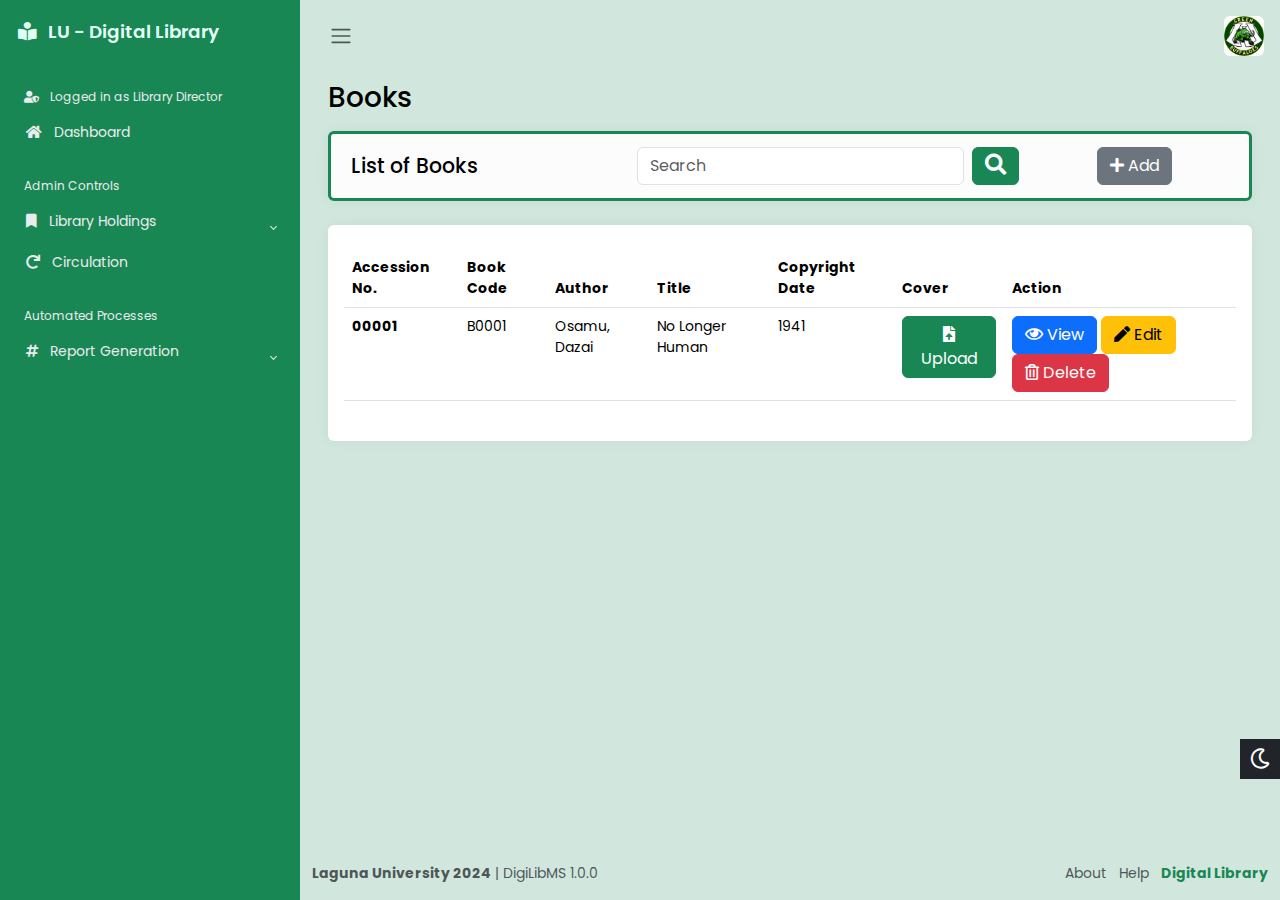
==== books.html @ 1626d51a "book page added" ====
<!DOCTYPE html>
<html lang="en" data-bs-theme="light">

<head>
    <meta charset="UTF-8">
    <meta http-equiv="X-UA-Compatible" content="IE=edge">
    <meta name="viewport" content="width=device-width, initial-scale=1.0, ">
    <link rel="icon" href="assets/img/buffalo.ico" type="image/x-icon">
    <title>Dashboard Test</title>

    <link href="https://cdn.jsdelivr.net/npm/bootstrap@5.3.3/dist/css/bootstrap.min.css" rel="stylesheet"
        integrity="sha384-QWTKZyjpPEjISv5WaRU9OFeRpok6YctnYmDr5pNlyT2bRjXh0JMhjY6hW+ALEwIH" crossorigin="anonymous">

    <!-- Fonts and icons -->
    <script src="assets/js/webfont/webfont.min.js"></script>

    <link rel="stylesheet" href="style.css">
</head>

<body>
    <div class="wrapper">

        <aside id="sidebar">
            <!-- Content for Sidebar -->
            <div class="h-100">
                <div class="sidebar-logo">
                    <a href="#"><i class="fas fa-book-reader pe-2"></i>
                        LU - Digital Library</a>
                </div>
                <ul class="sidebar-nav">
                    <li class="sidebar-header">
                        <i class="fas fa-user-shield pe-2"></i>
                        Logged in as Library Director
                    </li>
                    <li class="sidebar-item">
                        <a href="index.html" class="sidebar-link">
                            <i class="fas fa-home pe-2"></i>
                            Dashboard
                        </a>
                    </li>
                    <li class="sidebar-header">
                        Admin Controls
                    </li>
                    <li class="sidebar-item">
                        <a href="#" class="sidebar-link collapsed" data-bs-target="#libholds" data-bs-toggle="collapse"
                            aria-expanded="false">
                            <i class="fas fa-bookmark pe-2"></i>
                            Library Holdings
                        </a>
                        <ul id="libholds" class="sidebar-dropdown list-unstyled collapse" data-bs-parent="#sidebar">
                            <li class="sidebar-item">
                                <a href="#" class="sidebar-link" data-bs-target="#pubmat" data-bs-toggle="collapse"
                                    aria-expanded="false">
                                    <i class="fas fa-user-check ps-3 pe-2"></i>
                                    Published Materials
                                </a>
                                <ul id="pubmat" class="sidebar-dropdown list-unstyled collapse">
                                    <li class="sidebar-item">
                                        <a href="#" class="sidebar-link">&emsp;eBooks</a>
                                    </li>
                                    <li class="sidebar-item">
                                        <a href="#" class="sidebar-link">&emsp;Books</a>
                                    </li>
                                    <li class="sidebar-item">
                                        <a href="#" class="sidebar-link">&emsp;Clippings</a>
                                    </li>
                                    <li class="sidebar-item">
                                        <a href="#" class="sidebar-link">&emsp;eJournals and eMagazines</a>
                                    </li>
                                    <li class="sidebar-item">
                                        <a href="#" class="sidebar-link">&emsp;Fiction</a>
                                    </li>
                                    <li class="sidebar-item">
                                        <a href="#" class="sidebar-link">&emsp;Clippings</a>
                                    </li>
                                </ul>
                            </li>
                            <li class="sidebar-item">
                                <a href="#" class="sidebar-link" data-bs-target="#notpubmat" data-bs-toggle="collapse"
                                    aria-expanded="false">
                                    <i class="fas fa-user-alt-slash ps-3 pe-2"></i>
                                    Unpublished Materials
                                </a>
                                <ul id="notpubmat" class="sidebar-dropdown list-unstyled collapse">
                                    <li class="sidebar-item">
                                        <a href="#" class="sidebar-link">&emsp;Workbooks</a>
                                    </li>
                                    <li class="sidebar-item">
                                        <a href="#" class="sidebar-link">&emsp;SHS Workbooks</a>
                                    </li>
                                    <li class="sidebar-item">
                                        <a href="#" class="sidebar-link">&emsp;Thesis</a>
                                    </li>
                                    <li class="sidebar-item">
                                        <a href="#" class="sidebar-link">&emsp;Capstone</a>
                                    </li>
                                    <li class="sidebar-item">
                                        <a href="#" class="sidebar-link">&emsp;Feasibility Studies</a>
                                    </li>
                                    <li class="sidebar-item">
                                        <a href="#" class="sidebar-link">&emsp;Manuscript</a>
                                    </li>
                                    <li class="sidebar-item">
                                        <a href="#" class="sidebar-link">&emsp;Narrative Reports</a>
                                    </li>
                                </ul>
                            </li>
                        </ul>
                    </li>
                    <li class="sidebar-item">
                        <a href="#" class="sidebar-link">
                            <i class="fas fa-redo pe-2"></i>
                            Circulation
                        </a>
                    </li>
                    <li class="sidebar-header">
                        Automated Processes
                    </li>
                    <li class="sidebar-item">
                        <a href="#" class="sidebar-link collapsed" data-bs-target="#automation"
                            data-bs-toggle="collapse" aria-expanded="false">
                            <i class="fas fa-hashtag pe-2"></i>
                            Report Generation
                        </a>
                        <ul id="automation" class="sidebar-dropdown list-unstyled collapse" data-bs-parent="#sidebar">
                            <li class="sidebar-item">
                                <a href="#" class="sidebar-link">Inventory</a>
                            </li>
                            <li class="sidebar-item">
                                <a href="#" class="sidebar-link" data-bs-target="#logb" data-bs-toggle="collapse"
                                    aria-expanded="false">
                                    Logbook Records
                                </a>
                                <ul id="logb" class="sidebar-dropdown list-unstyled collapse">
                                    <li class="sidebar-item">
                                        <a href="#" class="sidebar-link">&ensp;Student and Personnel</a>
                                    </li>
                                    <li class="sidebar-item">
                                        <a href="#" class="sidebar-link">&ensp;Visitors</a>
                                    </li>
                                </ul>
                            </li>
                        </ul>
                    </li>
                </ul>
            </div>

        </aside>

        <!-- MAIN -->
        <div class="main">
            <nav class="navbar navbar-expand px-3 border-bottom">
                <button class="btn" id="sidebar-toggle" type="button">
                    <span class="navbar-toggler-icon"></span>

                </button>
                <div class="navbar-collapse navbar">
                    <ul class="navbar-nav">
                        <li class="nav-item dropdown">
                            <a href="#" data-bs-toggle="dropdown" class="nav-icon pe-md-0">
                                <img src="image/pfp.jpg" class="avatar img-fluid rounded" alt="">
                            </a>
                            <div class="dropdown-menu dropdown-menu-end">
                                <a href="#" class="dropdown-item">My Profile</a>
                                <a href="#" class="dropdown-item">Settings</a>
                                <a href="login1.html" class="dropdown-item">Logout</a>
                            </div>
                        </li>
                    </ul>
                </div>
            </nav>

            <main class="content px-3 py-2">
                <div class="container-fluid">
                    <div class="mb-3">
                        <h3>Books</h3>
                    </div>
                    <div class="row">
                        <div class="col-12 col-md-0 d-flex">
                            <div class="card border-success flex-fill border-3 illustration">
                                <div class="card-body text-light p-0 d-flex flex-fill">
                                    <div class="row g-0 w-100">
                                        <div class="col-4">
                                            <div class="p-3 m-1">
                                                <h4>List of Books</h4>
                                            </div>
                                        </div>
                                        <div class="col-5 align-self-center text-end">
                                            <form class="d-flex">
                                                <input class="form-control me-2" type="search" placeholder="Search">
                                                <button class="btn btn-success" type="send">
                                                    <i class="fas fa-search fa-lg"></i>
                                                </button>
                                            </form>
                                        </div>
                                        <div class="col-3 align-self-center text-center">
                                            <button type="button" class="btn btn-secondary" data-bs-toggle="modal" data-bs-target="#myModal">
                                                <span class="btn-label">
                                                    <i class="fa fa-plus">
                                                    </i>
                                                </span>
                                                Add
                                            </button>

                                        </div>
                                    </div>
                                </div>
                            </div>
                        </div>

                        <div class="modal fade" id="myModal">
                            <div class="modal-dialog modal-dialog-centered">
                              <div class="modal-content">
                          
                                <div class="modal-header">
                                  <h4 class="modal-title">Add</h4>
                                  <button type="button" class="btn-close" data-bs-dismiss="modal"></button>
                                </div>
                          
                                <!-- modal body -->
                                <div class="modal-body">
                                    <div class="container overflow-hidden">
                                        <div class="row gy-2">

                                    <div class="col-12">
                                        <label for="category" class="form-label">Category</label>
                                        <select class="form-select">
                                            <option selected>Select a category...</option>
                                            <option value="1">Literature</option>
                                            <option value="2">Mathematics</option>
                                            <option value="3">History</option>
                                          </select>
                                    
                                
                                
                                
                                        <div class="col-12">
                                            <label for="copyrightdate" class="form-label">Copyright Date</label>
                                            <input type="text" class="form-control" id="copyrightdate" placeholder="e.g. 1978">
                                        </div>
                            
                                        <div class="col-12">
                                            <label for="booktitle" class="form-label">Book Title</label>
                                            <input type="text" class="form-control" id="booktitle" placeholder="e.g. No Longer Human">
                                        </div>
                            
                                        <div class="col-12">
                                            <label for="bookcode" class="form-label">Book Code</label>
                                            <input type="text" class="form-control" id="bookcode" placeholder="e.g. EB0001">
                                        </div>
                            
                                        <div class="col-12">
                                            <label for="author" class="form-label">Author</label>
                                            <input type="text" class="form-control" id="author" placeholder="e.g. Osamu, Dazai">
                                        </div>
                            
                                        <div class="col-12">
                                            <label for="ppublication" class="form-label">Place of Publication</label>
                                            <input type="text" class="form-control" id="ppublication" placeholder="e.g. Norfolk, Connecticut">
                                        </div>
                            
                                        <div class="col-12">
                                            <label for="publisher" class="form-label">Publisher</label>
                                            <input type="text" class="form-control" id="publisher" placeholder="e.g. New Directions">
                                        </div>
                            
                                        <div class="col-12">
                                            <label for="description" class="form-label">Description</label>
                                            <input type="text" class="form-control" id="description" placeholder="Tell something about it...">
                                        </div>
                            
                                        <div class="col-12">
                                            <label for="isbnumber" class="form-label">ISBN</label>
                                            <input type="text" class="form-control" id="isbnumber" placeholder="e.g. 9780811204811">
                                        </div>
                            
                                        <label for="col-12" class="label">Link</label>
                                        <div class="input-group mb-3">
                                            <span class="input-group-text"><i class="fas fa-paperclip"></i></span>
                                            <input type="text" class="form-control" id="url" placeholder="e.g. https://example.com">
                                        </div>
                                  
                                        
                                    </div>
                                </div>
                            </div>
                        </div>
                        <div class="modal-footer">
                            <button type="submit" class="btn btn-success" data-bs-dismiss="modal">Submit</button>
                          </div>
                                
                          
                              </div>
                            </div>
                          </div> 
                    

                                                  
                        <div class="col-12 col-md-0 d-flex">
                            <div class="card flex-fill border-0">
                                <div class="card-body py-4">
                                    <div class="d-flex align-content-center flex-wrap">
                                        <div class="row g-0 w-100">
                                            <div class="table-responsive-lg">
                                                <table class="table table-hover rounded-3">
                                                    <thead>
                                                    <tr>
                                                        <th scope="col">Accession No.</th>
                                                        <th scope="col">Book Code</th>
                                                        <th scope="col">Author</th>
                                                        <th scope="col">Title</th>
                                                        <th scope="col">Copyright Date</th>
                                                        <th scope="col">Cover</th>
                                                        <th scope="col">Action</th>
                                                    </tr>
                                                    </thead>
                                                    <tbody>
                                                    <tr>
                                                        <th scope="row">00001</td>
                                                        <td>B0001</td>
                                                        <td>Osamu, Dazai</td>
                                                        <td>No Longer Human</td>
                                                        <td>1941</td>
                                                        <td> <button class="btn btn-success">
                                                            <span class="btn-label">
                                                                <i class="fas fa-file-upload"></i>
                                                            </span>
                                                            Upload
                                                        </button>
                                                    </td>
                                                        <td>
                                                            <button class="btn btn-primary" data-bs-toggle="modal" data-bs-target="#myModal4">
                                                                <span class="btn-label">
                                                                    <i class="far fa-eye"></i>
                                                                </span>
                                                                View
                                                            </button>
                                                            <button class="btn btn-warning" data-bs-toggle="modal" data-bs-target="#myModal3">
                                                                <span class="btn-label">
                                                                    <i class="fas fa-pen"></i>
                                                                </span>
                                                                Edit
                                                            </button>
                                                            <button class="btn btn-danger" data-bs-toggle="modal" data-bs-target="#myModal2">
                                                                <span class="btn-label">
                                                                    <i class="far fa-trash-alt"></i>
                                                                </span>
                                                                Delete
                                                            </button>  
                                                        </td>
                                                    </tr>
                                                    </tbody>
                                                </table>
                                        </div>
                                    </div>
                                </div>
                            </div>
                        </div>
                    </div>
                </div>
                   
            </main>

            <a href="#" class="theme-toggle">
                <i class="far fa-sun"></i>
                <i class="far fa-moon"></i>
            </a>
            <footer class="footer">
                <div class="container-fluid">
                    <div class="row text-muted">
                        <div class="col-6 text-start">
                            <p class="mb-2">
                                <a href="https://lu.edu.ph" class="text-muted">
                                    <strong>Laguna University 2024</strong>
                                </a>
                                | DigiLibMS 1.0.0
                            </p>
                        </div>
                        <div class="col-6 text-end">
                            <ul class="list-inline">
                                <li class="list-inline-item">
                                    <a href="#" class="text-muted">About</a>
                                </li>
                                <li class="list-inline-item">
                                    <a href="#" class="text-muted">Help</a>
                                </li>
                                <li class="list-inline-item">
                                    <a href="https://elibrary.lu.edu.ph" class="text-success"><strong>Digital Library</strong></a>
                                </li>
                            </ul>
                        </div>
                    </div>
                </div>
            </footer>

        </div>
    </div>





    <script src="https://cdn.jsdelivr.net/npm/bootstrap@5.3.3/dist/js/bootstrap.bundle.min.js"
        integrity="sha384-YvpcrYf0tY3lHB60NNkmXc5s9fDVZLESaAA55NDzOxhy9GkcIdslK1eN7N6jIeHz"
        crossorigin="anonymous"></script>

    <script src="script.js"></script>
</body>

</html>
---- style.css ----
@import url('https://fonts.googleapis.com/css2?family=Poppins&display=swap');

*,
::after,
::before {
    box-sizing: border-box;
}

body {
    font-family: 'Poppins', 'sans-serif';
    font-size: 0.875rem;
    opacity: 1;
    overflow-y: scroll;
    margin: 0;
}

/* Layout for Admin Dashboard Skeleton */

a {
    cursor: pointer;
    text-decoration: none;
    font-family: 'Poppins', 'sans-serif';
}

li {
    list-style: none;
}

h3 {
    font-family: 'Poppins', 'sans-serif';
    font-size: 1.750rem;
    color: var(--bs-emphasis-color);
}

h4 {
    font-family: 'Poppins', 'sans-serif';
    font-size: 1.275rem;
    margin-bottom: 0px;
    color: var(--bs-emphasis-color);
}

.wrapper {
    align-items: stretch;
    display: flex;
    width: 100%;
}

#sidebar {
    max-width: 300px;
    min-width: 300px;
    background: var(--bs-success);
    transition: all 0.35s ease-in-out;
}

.main {
    display: flex;
    flex-direction: column;
    min-height: 100vh;
    min-width: 0;
    overflow: hidden;
    transition: all 0.35s ease-in-out;
    width: 100%;
    background: var(--bs-success-bg-subtle);
}

/* Sidebar Elements Style */

.sidebar-logo {
    padding: 1.15rem;
}

.sidebar-logo a {
    color: rgb(226, 255, 245);
    font-size: 1.15rem;
    font-weight: 600;
}

.sidebar-nav {
    flex-grow: 1;
    list-style: none;
    margin-bottom: 0;
    padding-left: 0;
    margin-left: 0;
}

.sidebar-header {
    color: #e9ecef;
    font-size: 0.75rem;
    padding: 1.5rem 1.5rem .375rem;
}

a.sidebar-link {
    padding: .625rem 1.625rem;
    color: #e9ecef;
    position: relative;
    display: block;
    font-size: 0.875rem;
}

.sidebar-link[data-bs-toggle="collapse"]::after {
    border: solid;
    border-width: 0 0.075rem 0.075rem 0;
    content: "";
    display: inline-block;
    padding: 2px;
    position: absolute;
    right: 1.5rem;
    top: 1.4rem;
    transform: rotate(-135deg);
    transition: all .2s ease-out;
}

.sidebar-link[data-bs-toggle="collapse"].collapsed::after {
    transform: rotate(45deg);
    transition: all .2s ease-out;
}

.avatar {
    height: 40px;
    width: 40px;
}

.navbar-expand .navbar-nav {
    margin-left: auto;
}

.content {
    flex: 1;
    max-width: 100vw;
    width: 100vw;
}

@media (min-width: 768px) {
    .content {
        max-width: auto;
        width: auto;
    }
}

.card {
    box-shadow: 0 0 .875rem 0 rgba(34, 46, 60, .05);
    margin-bottom: 24px;
}

.illustration {
    background-color: var(--bs-light-bg-subtle);
    color: var(--bs-emphasis-color);
}

.illustration-img {
    max-width: 150px;
    width: 100%;
}

/* Sidebar Toggle */

#sidebar.collapsed {
    margin-left: -300px;
}

/* Footer and Nav */

@media (max-width: 768.98px) {

    .navbar,
    footer {
        width: 100vw;
    }
}

/* Theme Toggle */

.theme-toggle{
    position: fixed;
    top: 85%;
    transform: translateY(-65%);
    text-align: center;
    z-index: 10;
    right: 0;
    left: auto;
    border: none;
    background-color: var(--bs-body-color);
}

html[data-bs-theme="dark"] .theme-toggle .fa-sun,
html[data-bs-theme="light"] .theme-toggle .fa-moon{
    cursor: pointer;
    padding: 10px;
    display: block;
    font-size: 1.25rem;
    color: #fff;
}

html[data-bs-theme="dark"] .theme-toggle .fa-moon{
    display: none;
}

html[data-bs-theme="light"] .theme-toggle .fa-sun{
    display: none;
}

/* Login */

.box-area{
    width: 930px;
}

.right-box{
    padding: 40px 30px 40px 40px;
}

::placeholder{
    font-size: 16px;
}

@media only screen and (max-width: 768px) {
    
    .box-area{
        margin: 0 10px;

    }
    .left-box{
        height: 100px;
        overflow: hidden;

    }
    .right-box{
        padding: 20px;
    }
}
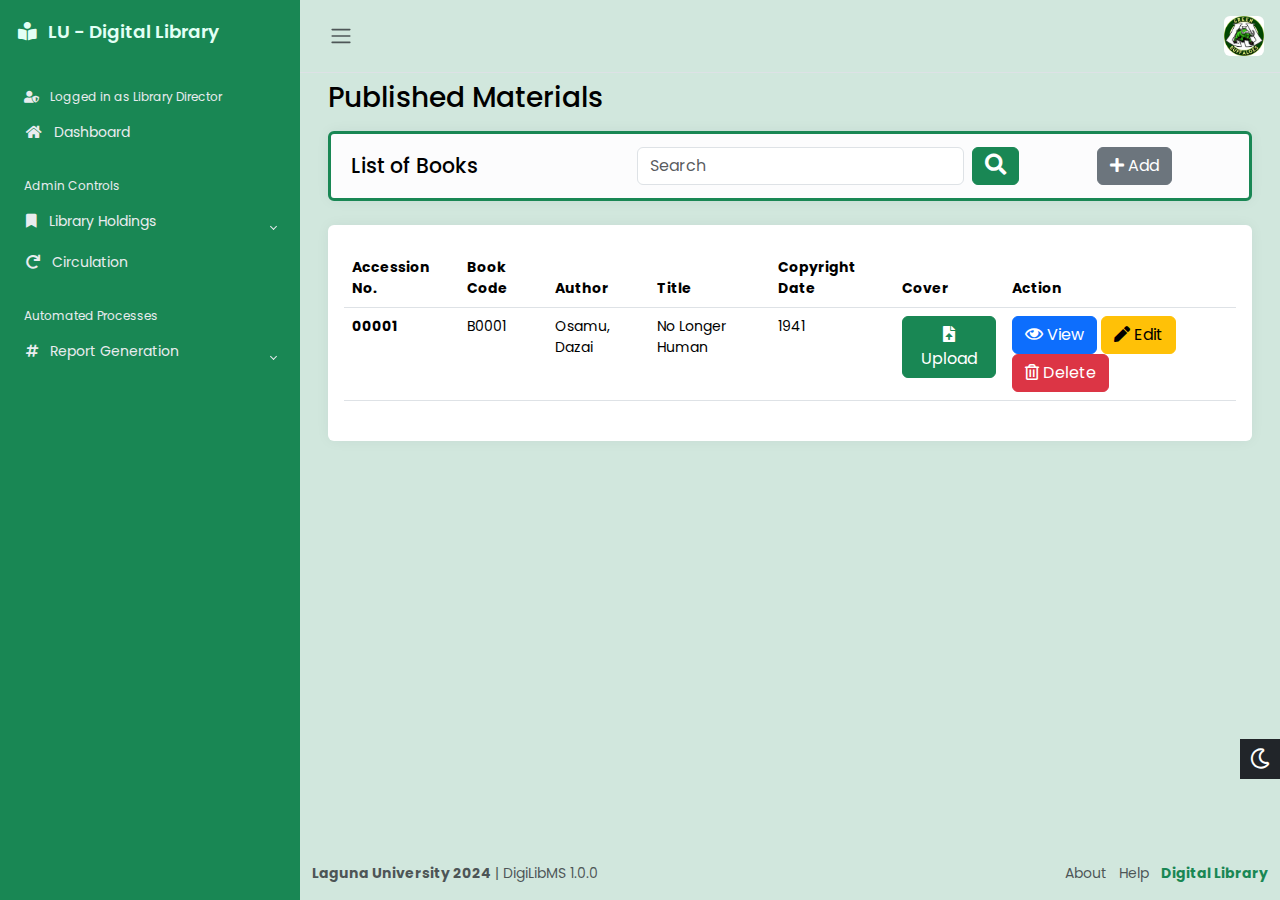
==== commit f1f34c83: "added new images" ====
--- a/books.html
+++ b/books.html
@@ -173,7 +173,7 @@
             <main class="content px-3 py-2">
                 <div class="container-fluid">
                     <div class="mb-3">
-                        <h3>Books</h3>
+                        <h3>Published Materials</h3>
                     </div>
                     <div class="row">
                         <div class="col-12 col-md-0 d-flex">
@@ -194,7 +194,8 @@
                                             </form>
                                         </div>
                                         <div class="col-3 align-self-center text-center">
-                                            <button type="button" class="btn btn-secondary" data-bs-toggle="modal" data-bs-target="#myModal">
+                                            <button type="button" class="btn btn-secondary" data-bs-toggle="modal"
+                                                data-bs-target="#myModal">
                                                 <span class="btn-label">
                                                     <i class="fa fa-plus">
                                                     </i>
@@ -208,94 +209,241 @@
                             </div>
                         </div>
 
+                        <!-- MODAL FOR ADD BUTTON -->
                         <div class="modal fade" id="myModal">
                             <div class="modal-dialog modal-dialog-centered">
+                                <div class="modal-content">
+
+                                    <div class="modal-header">
+                                        <h4 class="modal-title">Add</h4>
+                                        <button type="button" class="btn-close" data-bs-dismiss="modal"></button>
+                                    </div>
+
+                                    <!-- modal body -->
+                                    <div class="modal-body">
+                                        <div class="container overflow-hidden">
+                                            <div class="row gy-2">
+
+                                                <div class="col-12">
+                                                    <label for="category" class="form-label">Category</label>
+                                                    <select class="form-select">
+                                                        <option selected>Select a category...</option>
+                                                        <option value="1">Literature</option>
+                                                        <option value="2">Mathematics</option>
+                                                        <option value="3">History</option>
+                                                    </select>
+                                                </div>
+
+                                                <div class="col-12">
+                                                    <label for="copyrightdate" class="form-label">Copyright Date</label>
+                                                    <input type="text" class="form-control" id="copyrightdate"
+                                                        placeholder="e.g. 1978">
+                                                </div>
+
+                                                <div class="col-12">
+                                                    <label for="booktitle" class="form-label">Book Title</label>
+                                                    <input type="text" class="form-control" id="booktitle"
+                                                        placeholder="e.g. No Longer Human">
+                                                </div>
+
+                                                <div class="col-12">
+                                                    <label for="bookcode" class="form-label">Book Code</label>
+                                                    <input type="text" class="form-control" id="bookcode"
+                                                        placeholder="e.g. EB0001">
+                                                </div>
+
+                                                <div class="col-12">
+                                                    <label for="author" class="form-label">Author</label>
+                                                    <input type="text" class="form-control" id="author"
+                                                        placeholder="e.g. Osamu, Dazai">
+                                                </div>
+
+                                                <div class="col-12">
+                                                    <label for="ppublication" class="form-label">Place of
+                                                        Publication</label>
+                                                    <input type="text" class="form-control" id="ppublication"
+                                                        placeholder="e.g. Norfolk, Connecticut">
+                                                </div>
+
+                                                <div class="col-12">
+                                                    <label for="publisher" class="form-label">Publisher</label>
+                                                    <input type="text" class="form-control" id="publisher"
+                                                        placeholder="e.g. New Directions">
+                                                </div>
+
+                                                <div class="col-12">
+                                                    <label for="description" class="form-label">Description</label>
+                                                    <input type="text" class="form-control" id="description"
+                                                        placeholder="Tell something about it...">
+                                                </div>
+
+                                                <div class="col-12">
+                                                    <label for="isbnumber" class="form-label">ISBN</label>
+                                                    <input type="text" class="form-control" id="isbnumber"
+                                                        placeholder="e.g. 9780811204811">
+                                                </div>
+
+                                                <label for="col-12" class="label">Link</label>
+                                                <div class="input-group mb-3">
+                                                    <span class="input-group-text"><i
+                                                            class="fas fa-paperclip"></i></span>
+                                                    <input type="text" class="form-control" id="url"
+                                                        placeholder="e.g. https://example.com">
+                                                </div>
+                                            </div>
+                                        </div>
+                                    </div>
+                                    <div class="modal-footer">
+                                        <button type="submit" class="btn btn-success"
+                                            data-bs-dismiss="modal">Submit</button>
+                                    </div>
+
+
+                                </div>
+                            </div>
+                        </div>
+
+                        <!-- MODAL FOR DELETE BUTTON -->
+                        <div class="modal fade" id="myModal2">
+                            <div class="modal-dialog">
+                                <div class="modal-content">
+
+                                    <!-- Modal Header -->
+                                    <div class="modal-header">
+                                        <h4 class="modal-title">Delete</h4>
+                                        <button type="button" class="btn-close" data-bs-dismiss="modal"></button>
+                                    </div>
+
+                                    <!-- Modal body -->
+                                    <div class="modal-body">
+                                        Are you sure you want to delete this item?
+                                    </div>
+
+                                    <!-- Modal footer -->
+                                    <div class="modal-footer">
+                                        <button type="button" class="btn btn-danger"
+                                            data-bs-dismiss="modal">Delete</button>
+                                    </div>
+
+                                </div>
+                            </div>
+                        </div>
+
+                        <!-- MODAL FOR EDIT BUTTON -->
+                        <div class="modal fade" id="myModal3">
+                            <div class="modal-dialog modal-dialog-centered">
+                                <div class="modal-content">
+
+                                    <div class="modal-header">
+                                        <h4 class="modal-title">Edit</h4>
+                                        <button type="button" class="btn-close" data-bs-dismiss="modal"></button>
+                                    </div>
+
+                                    <!-- modal body -->
+                                    <div class="modal-body">
+                                        <div class="container overflow-hidden">
+                                            <div class="row gy-2">
+
+                                                <div class="col-12">
+                                                    <label for="category" class="form-label">Category</label>
+                                                    <select class="form-select">
+                                                        <option selected>Select a category...</option>
+                                                        <option value="1">Literature</option>
+                                                        <option value="2">Mathematics</option>
+                                                        <option value="3">History</option>
+                                                    </select>
+                                                </div>
+
+                                                <div class="col-12">
+                                                    <label for="copyrightdate" class="form-label">Copyright Date</label>
+                                                    <input type="text" class="form-control" id="copyrightdate"
+                                                        placeholder="e.g. 1978">
+                                                </div>
+
+                                                <div class="col-12">
+                                                    <label for="booktitle" class="form-label">Book Title</label>
+                                                    <input type="text" class="form-control" id="booktitle"
+                                                        placeholder="e.g. No Longer Human">
+                                                </div>
+
+                                                <div class="col-12">
+                                                    <label for="bookcode" class="form-label">Book Code</label>
+                                                    <input type="text" class="form-control" id="bookcode"
+                                                        placeholder="e.g. EB0001">
+                                                </div>
+
+                                                <div class="col-12">
+                                                    <label for="author" class="form-label">Author</label>
+                                                    <input type="text" class="form-control" id="author"
+                                                        placeholder="e.g. Osamu, Dazai">
+                                                </div>
+
+                                                <div class="col-12">
+                                                    <label for="ppublication" class="form-label">Place of
+                                                        Publication</label>
+                                                    <input type="text" class="form-control" id="ppublication"
+                                                        placeholder="e.g. Norfolk, Connecticut">
+                                                </div>
+
+                                                <div class="col-12">
+                                                    <label for="publisher" class="form-label">Publisher</label>
+                                                    <input type="text" class="form-control" id="publisher"
+                                                        placeholder="e.g. New Directions">
+                                                </div>
+
+                                                <div class="col-12">
+                                                    <label for="description" class="form-label">Description</label>
+                                                    <input type="text" class="form-control" id="description"
+                                                        placeholder="Tell something about it...">
+                                                </div>
+
+                                                <div class="col-12">
+                                                    <label for="isbnumber" class="form-label">ISBN</label>
+                                                    <input type="text" class="form-control" id="isbnumber"
+                                                        placeholder="e.g. 9780811204811">
+                                                </div>
+
+                                                <label for="col-12" class="label">Link</label>
+                                                <div class="input-group mb-3">
+                                                    <span class="input-group-text"><i
+                                                            class="fas fa-paperclip"></i></span>
+                                                    <input type="text" class="form-control" id="url"
+                                                        placeholder="e.g. https://example.com">
+                                                </div>
+                                            </div>
+                                        </div>
+                                    </div>
+                                    <div class="modal-footer">
+                                        <button type="submit" class="btn btn-success"
+                                            data-bs-dismiss="modal">Submit</button>
+                                    </div>
+
+
+                                </div>
+                            </div>
+                        </div>
+
+                        <!-- MODAL FOR VIEW BUTTON -->
+                        <div class="modal fade" id="myModal4">
+                            <div class="modal-dialog">
                               <div class="modal-content">
                           
+                                <!-- Modal Header -->
                                 <div class="modal-header">
-                                  <h4 class="modal-title">Add</h4>
+                                  <h4 class="modal-title">View</h4>
                                   <button type="button" class="btn-close" data-bs-dismiss="modal"></button>
                                 </div>
                           
-                                <!-- modal body -->
+                                <!-- Modal body -->
                                 <div class="modal-body">
-                                    <div class="container overflow-hidden">
-                                        <div class="row gy-2">
-
-                                    <div class="col-12">
-                                        <label for="category" class="form-label">Category</label>
-                                        <select class="form-select">
-                                            <option selected>Select a category...</option>
-                                            <option value="1">Literature</option>
-                                            <option value="2">Mathematics</option>
-                                            <option value="3">History</option>
-                                          </select>
-                                    
-                                
-                                
-                                
-                                        <div class="col-12">
-                                            <label for="copyrightdate" class="form-label">Copyright Date</label>
-                                            <input type="text" class="form-control" id="copyrightdate" placeholder="e.g. 1978">
-                                        </div>
-                            
-                                        <div class="col-12">
-                                            <label for="booktitle" class="form-label">Book Title</label>
-                                            <input type="text" class="form-control" id="booktitle" placeholder="e.g. No Longer Human">
-                                        </div>
-                            
-                                        <div class="col-12">
-                                            <label for="bookcode" class="form-label">Book Code</label>
-                                            <input type="text" class="form-control" id="bookcode" placeholder="e.g. EB0001">
-                                        </div>
-                            
-                                        <div class="col-12">
-                                            <label for="author" class="form-label">Author</label>
-                                            <input type="text" class="form-control" id="author" placeholder="e.g. Osamu, Dazai">
-                                        </div>
-                            
-                                        <div class="col-12">
-                                            <label for="ppublication" class="form-label">Place of Publication</label>
-                                            <input type="text" class="form-control" id="ppublication" placeholder="e.g. Norfolk, Connecticut">
-                                        </div>
-                            
-                                        <div class="col-12">
-                                            <label for="publisher" class="form-label">Publisher</label>
-                                            <input type="text" class="form-control" id="publisher" placeholder="e.g. New Directions">
-                                        </div>
-                            
-                                        <div class="col-12">
-                                            <label for="description" class="form-label">Description</label>
-                                            <input type="text" class="form-control" id="description" placeholder="Tell something about it...">
-                                        </div>
-                            
-                                        <div class="col-12">
-                                            <label for="isbnumber" class="form-label">ISBN</label>
-                                            <input type="text" class="form-control" id="isbnumber" placeholder="e.g. 9780811204811">
-                                        </div>
-                            
-                                        <label for="col-12" class="label">Link</label>
-                                        <div class="input-group mb-3">
-                                            <span class="input-group-text"><i class="fas fa-paperclip"></i></span>
-                                            <input type="text" class="form-control" id="url" placeholder="e.g. https://example.com">
-                                        </div>
-                                  
-                                        
-                                    </div>
-                                </div>
-                            </div>
-                        </div>
-                        <div class="modal-footer">
-                            <button type="submit" class="btn btn-success" data-bs-dismiss="modal">Submit</button>
-                          </div>
-                                
+                                    <img src="image/nlh.jpg" class="img-fluid" alt="nlh">
+                                    <img src="image/p1.png" class="img-fluid" alt="p1">
+                                </div>
                           
                               </div>
                             </div>
                           </div> 
-                    
-
-                                                  
+
                         <div class="col-12 col-md-0 d-flex">
                             <div class="card flex-fill border-0">
                                 <div class="card-body py-4">
@@ -304,61 +452,64 @@
                                             <div class="table-responsive-lg">
                                                 <table class="table table-hover rounded-3">
                                                     <thead>
-                                                    <tr>
-                                                        <th scope="col">Accession No.</th>
-                                                        <th scope="col">Book Code</th>
-                                                        <th scope="col">Author</th>
-                                                        <th scope="col">Title</th>
-                                                        <th scope="col">Copyright Date</th>
-                                                        <th scope="col">Cover</th>
-                                                        <th scope="col">Action</th>
-                                                    </tr>
+                                                        <tr>
+                                                            <th scope="col">Accession No.</th>
+                                                            <th scope="col">Book Code</th>
+                                                            <th scope="col">Author</th>
+                                                            <th scope="col">Title</th>
+                                                            <th scope="col">Copyright Date</th>
+                                                            <th scope="col">Cover</th>
+                                                            <th scope="col">Action</th>
+                                                        </tr>
                                                     </thead>
                                                     <tbody>
-                                                    <tr>
-                                                        <th scope="row">00001</td>
-                                                        <td>B0001</td>
-                                                        <td>Osamu, Dazai</td>
-                                                        <td>No Longer Human</td>
-                                                        <td>1941</td>
-                                                        <td> <button class="btn btn-success">
-                                                            <span class="btn-label">
-                                                                <i class="fas fa-file-upload"></i>
-                                                            </span>
-                                                            Upload
-                                                        </button>
-                                                    </td>
-                                                        <td>
-                                                            <button class="btn btn-primary" data-bs-toggle="modal" data-bs-target="#myModal4">
-                                                                <span class="btn-label">
-                                                                    <i class="far fa-eye"></i>
-                                                                </span>
-                                                                View
-                                                            </button>
-                                                            <button class="btn btn-warning" data-bs-toggle="modal" data-bs-target="#myModal3">
-                                                                <span class="btn-label">
-                                                                    <i class="fas fa-pen"></i>
-                                                                </span>
-                                                                Edit
-                                                            </button>
-                                                            <button class="btn btn-danger" data-bs-toggle="modal" data-bs-target="#myModal2">
-                                                                <span class="btn-label">
-                                                                    <i class="far fa-trash-alt"></i>
-                                                                </span>
-                                                                Delete
-                                                            </button>  
-                                                        </td>
-                                                    </tr>
+                                                        <tr>
+                                                            <th scope="row">00001</td>
+                                                            <td>B0001</td>
+                                                            <td>Osamu, Dazai</td>
+                                                            <td>No Longer Human</td>
+                                                            <td>1941</td>
+                                                            <td> <button class="btn btn-success">
+                                                                    <span class="btn-label">
+                                                                        <i class="fas fa-file-upload"></i>
+                                                                    </span>
+                                                                    Upload
+                                                                </button>
+                                                            </td>
+                                                            <td>
+                                                                <button class="btn btn-primary" data-bs-toggle="modal"
+                                                                    data-bs-target="#myModal4">
+                                                                    <span class="btn-label">
+                                                                        <i class="far fa-eye"></i>
+                                                                    </span>
+                                                                    View
+                                                                </button>
+                                                                <button class="btn btn-warning" data-bs-toggle="modal"
+                                                                    data-bs-target="#myModal3">
+                                                                    <span class="btn-label">
+                                                                        <i class="fas fa-pen"></i>
+                                                                    </span>
+                                                                    Edit
+                                                                </button>
+                                                                <button class="btn btn-danger" data-bs-toggle="modal"
+                                                                    data-bs-target="#myModal2">
+                                                                    <span class="btn-label">
+                                                                        <i class="far fa-trash-alt"></i>
+                                                                    </span>
+                                                                    Delete
+                                                                </button>
+                                                            </td>
+                                                        </tr>
                                                     </tbody>
                                                 </table>
+                                            </div>
                                         </div>
                                     </div>
                                 </div>
                             </div>
                         </div>
                     </div>
-                </div>
-                   
+
             </main>
 
             <a href="#" class="theme-toggle">
@@ -385,7 +536,8 @@
                                     <a href="#" class="text-muted">Help</a>
                                 </li>
                                 <li class="list-inline-item">
-                                    <a href="https://elibrary.lu.edu.ph" class="text-success"><strong>Digital Library</strong></a>
+                                    <a href="https://elibrary.lu.edu.ph" class="text-success"><strong>Digital
+                                            Library</strong></a>
                                 </li>
                             </ul>
                         </div>
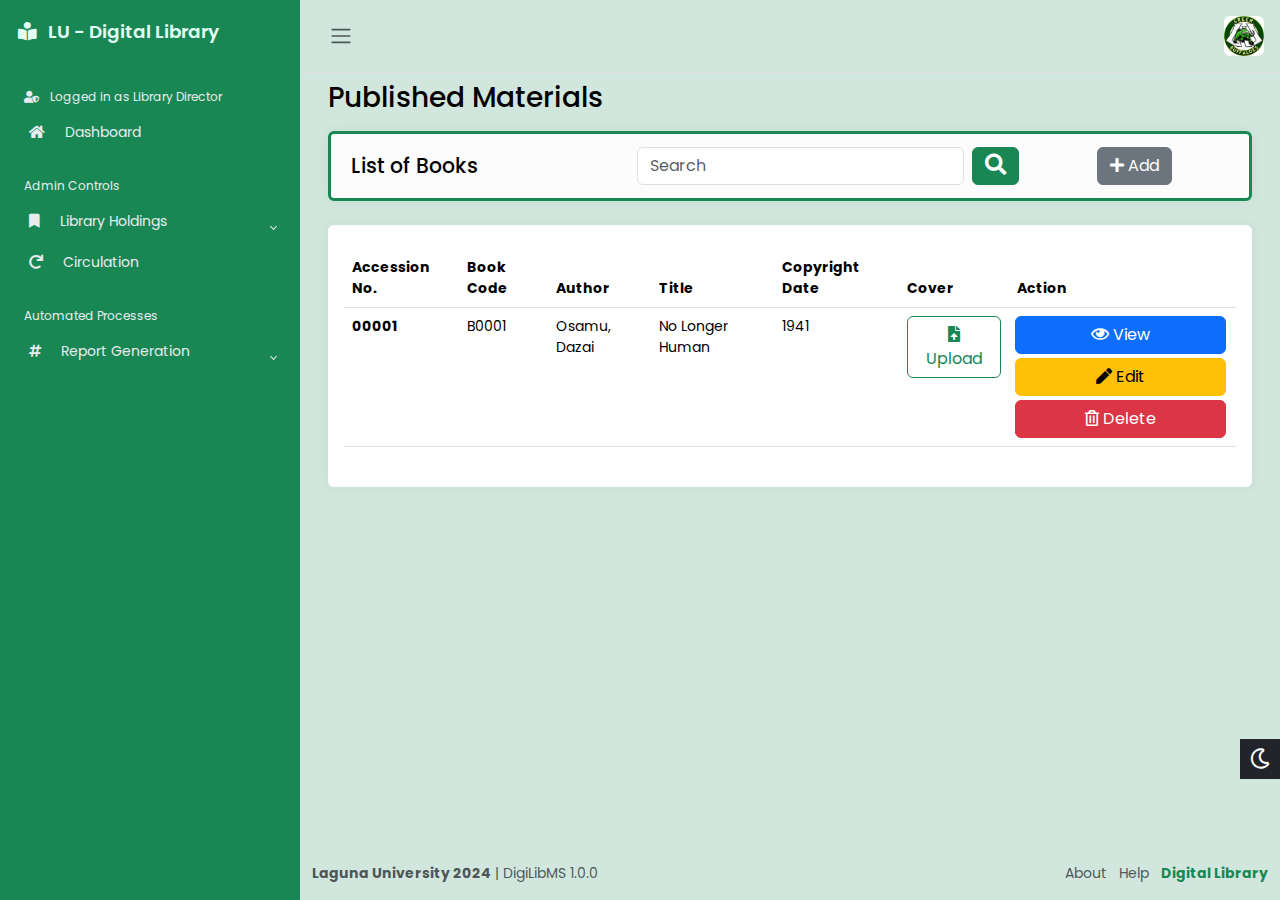
==== commit b2e9bad5: "some minor changes to main dashboard" ====
--- a/books.html
+++ b/books.html
@@ -305,7 +305,7 @@
 
                         <!-- MODAL FOR DELETE BUTTON -->
                         <div class="modal fade" id="myModal2">
-                            <div class="modal-dialog">
+                            <div class="modal-dialog modal-dialog-centered">
                                 <div class="modal-content">
 
                                     <!-- Modal Header -->
@@ -425,25 +425,36 @@
 
                         <!-- MODAL FOR VIEW BUTTON -->
                         <div class="modal fade" id="myModal4">
-                            <div class="modal-dialog">
-                              <div class="modal-content">
-                          
-                                <!-- Modal Header -->
-                                <div class="modal-header">
-                                  <h4 class="modal-title">View</h4>
-                                  <button type="button" class="btn-close" data-bs-dismiss="modal"></button>
+                            <div class="modal-dialog modal-lg modal-dialog-centered">
+                                <div class="modal-content">
+
+                                    <!-- Modal Header -->
+                                    <div class="modal-header">
+                                        <h4 class="modal-title">View</h4>
+                                        <button type="button" class="btn-close" data-bs-dismiss="modal"></button>
+                                    </div>
+
+                                    <!-- Modal body -->
+                                    <div class="modal-body">
+                                        <div class="container overflow-hidden text-center">
+                                            <div class="row gx-3">
+                                                <div class="col-6">
+                                                    <img src="image/nlh.jpg" class="img-fluid" alt="nlh">
+                                                </div>
+                                                <div class="col">
+                                                    <img src="image/p1.png" class="img-fluid" alt="p1">
+                                                </div>
+                                            </div>
+
+                                        </div>
+
+                                    </div>
+
                                 </div>
-                          
-                                <!-- Modal body -->
-                                <div class="modal-body">
-                                    <img src="image/nlh.jpg" class="img-fluid" alt="nlh">
-                                    <img src="image/p1.png" class="img-fluid" alt="p1">
-                                </div>
-                          
-                              </div>
-                            </div>
-                          </div> 
-
+                            </div>
+                        </div>
+
+                        <!-- TABLE CONTENTS -->
                         <div class="col-12 col-md-0 d-flex">
                             <div class="card flex-fill border-0">
                                 <div class="card-body py-4">
@@ -469,7 +480,7 @@
                                                             <td>Osamu, Dazai</td>
                                                             <td>No Longer Human</td>
                                                             <td>1941</td>
-                                                            <td> <button class="btn btn-success">
+                                                            <td> <button class="btn btn-outline-success">
                                                                     <span class="btn-label">
                                                                         <i class="fas fa-file-upload"></i>
                                                                     </span>
@@ -477,6 +488,7 @@
                                                                 </button>
                                                             </td>
                                                             <td>
+                                                                <div class="row g-1 w-100">
                                                                 <button class="btn btn-primary" data-bs-toggle="modal"
                                                                     data-bs-target="#myModal4">
                                                                     <span class="btn-label">
@@ -498,6 +510,7 @@
                                                                     </span>
                                                                     Delete
                                                                 </button>
+                                                                </div>
                                                             </td>
                                                         </tr>
                                                     </tbody>
--- a/style.css
+++ b/style.css
@@ -46,10 +46,16 @@
 }
 
 #sidebar {
+    position: sticky;
+    position: -webkit-sticky;
+    top: 0;
+    overflow: auto;
+    height: 100vh;
     max-width: 300px;
     min-width: 300px;
     background: var(--bs-success);
     transition: all 0.35s ease-in-out;
+    float: left;
 }
 
 .main {
@@ -95,6 +101,7 @@
     position: relative;
     display: block;
     font-size: 0.875rem;
+    border-left: 3px solid transparent;
 }
 
 .sidebar-link[data-bs-toggle="collapse"]::after {
@@ -115,6 +122,15 @@
     transition: all .2s ease-out;
 }
 
+.sidebar-link i {
+    margin-right: .5rem;
+}
+
+.sidebar-link:hover {
+    background-color: rgba(0, 0, 0, 0.075);
+    border-left: 3px solid #fff;
+}
+
 .avatar {
     height: 40px;
     width: 40px;
@@ -170,7 +186,7 @@
 
 /* Theme Toggle */
 
-.theme-toggle{
+.theme-toggle {
     position: fixed;
     top: 85%;
     transform: translateY(-65%);
@@ -183,7 +199,7 @@
 }
 
 html[data-bs-theme="dark"] .theme-toggle .fa-sun,
-html[data-bs-theme="light"] .theme-toggle .fa-moon{
+html[data-bs-theme="light"] .theme-toggle .fa-moon {
     cursor: pointer;
     padding: 10px;
     display: block;
@@ -191,40 +207,77 @@
     color: #fff;
 }
 
-html[data-bs-theme="dark"] .theme-toggle .fa-moon{
+html[data-bs-theme="dark"] .theme-toggle .fa-moon {
     display: none;
 }
 
-html[data-bs-theme="light"] .theme-toggle .fa-sun{
+html[data-bs-theme="light"] .theme-toggle .fa-sun {
     display: none;
 }
 
 /* Login */
 
-.box-area{
+.box-area {
     width: 930px;
 }
 
-.right-box{
+.right-box {
     padding: 40px 30px 40px 40px;
 }
 
-::placeholder{
+::placeholder {
     font-size: 16px;
 }
 
 @media only screen and (max-width: 768px) {
-    
-    .box-area{
+
+    .box-area {
         margin: 0 10px;
 
     }
-    .left-box{
+
+    .left-box {
         height: 100px;
         overflow: hidden;
 
     }
-    .right-box{
+
+    .right-box {
         padding: 20px;
     }
+}
+
+/* modal for libholds */
+
+.modal-header {
+    background-color: var(--bs-secondary-bg);
+}
+
+.modal-footer {
+    background-color: var(--bs-tertiary-bg);
+}
+
+a.card-click {
+    color: var(--bs-emphasis-color);
+}
+
+
+/* Scrollbar */
+
+::-webkit-scrollbar {
+    width: 10px;
+}
+
+::-webkit-scrollbar-track {
+    background: #f1f1f1;
+}
+
+::-webkit-scrollbar-thumb {
+    background: #b2b2b2;
+    border-radius: 10px;
+
+}
+
+::-webkit-scrollbar-thumb:hover {
+    background: #47b581;
 }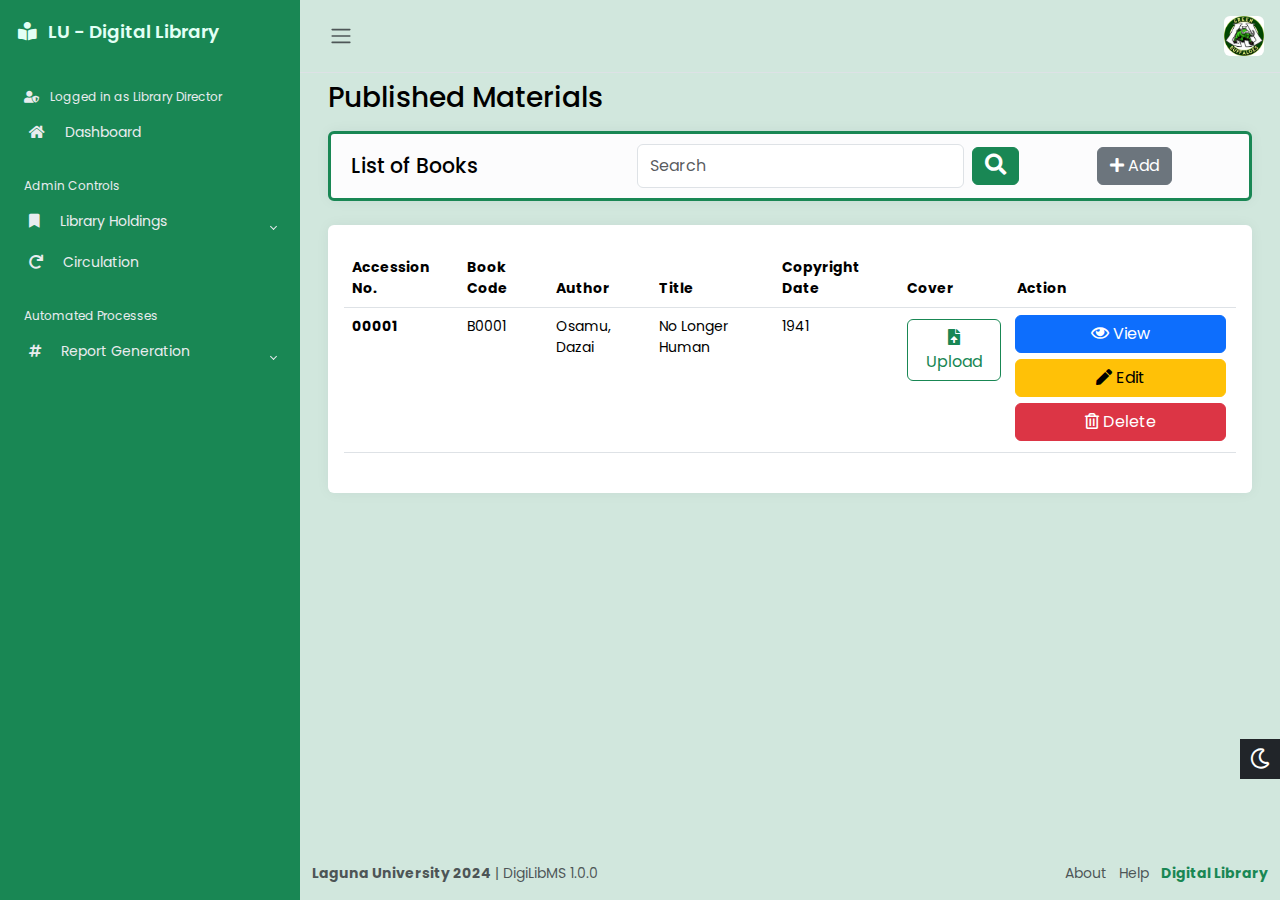
==== commit b64e8c15: "logbook drafted" ====
--- a/books.html
+++ b/books.html
@@ -69,9 +69,6 @@
                                     </li>
                                     <li class="sidebar-item">
                                         <a href="#" class="sidebar-link">&emsp;Fiction</a>
-                                    </li>
-                                    <li class="sidebar-item">
-                                        <a href="#" class="sidebar-link">&emsp;Clippings</a>
                                     </li>
                                 </ul>
                             </li>
@@ -460,7 +457,7 @@
                                 <div class="card-body py-4">
                                     <div class="d-flex align-content-center flex-wrap">
                                         <div class="row g-0 w-100">
-                                            <div class="table-responsive-lg">
+                                            <div class="table-responsive-xl">
                                                 <table class="table table-hover rounded-3">
                                                     <thead>
                                                         <tr>
--- a/style.css
+++ b/style.css
@@ -130,6 +130,11 @@
     background-color: rgba(0, 0, 0, 0.075);
     border-left: 3px solid #fff;
 }
+/*
+.sidebar-link:active {
+    background-color: rgba(255, 255, 255, 0.727);
+    border-left: 3px solid #fff;
+} */
 
 .avatar {
     height: 40px;
@@ -269,15 +274,64 @@
 }
 
 ::-webkit-scrollbar-track {
-    background: #f1f1f1;
+    background: #5d5d5d;
 }
 
 ::-webkit-scrollbar-thumb {
     background: #b2b2b2;
-    border-radius: 10px;
+    border-radius: calc(15px/2);
 
 }
 
 ::-webkit-scrollbar-thumb:hover {
     background: #47b581;
-}+}
+
+::-webkit-scrollbar-thumb:active {
+    background: #358861;
+}
+
+/* circulation */
+.btn {
+    margin: 3px 0;
+}
+
+.offcanvas-header {
+    font-size: large;
+}
+
+.offcanvas-body {
+    margin-top: 50%;
+}
+
+.img-thumbnail {
+    width: 40%;
+    height: auto;
+    margin: 3% 0 0 30%;
+}
+
+.status {
+    text-align: center;
+    margin: 10% auto 0;
+}
+
+.profile {
+    text-align: center;
+    margin-top: 1%;
+    font-style: italic;
+}
+
+.information {
+    text-align: center;
+    margin-top: 5%;
+    font-size: medium;
+    font-weight: bold;
+}
+
+
+.sub {
+    font-size: small;
+    font-weight: normal;
+    margin-top: -5%;
+    text-align: center;
+}
